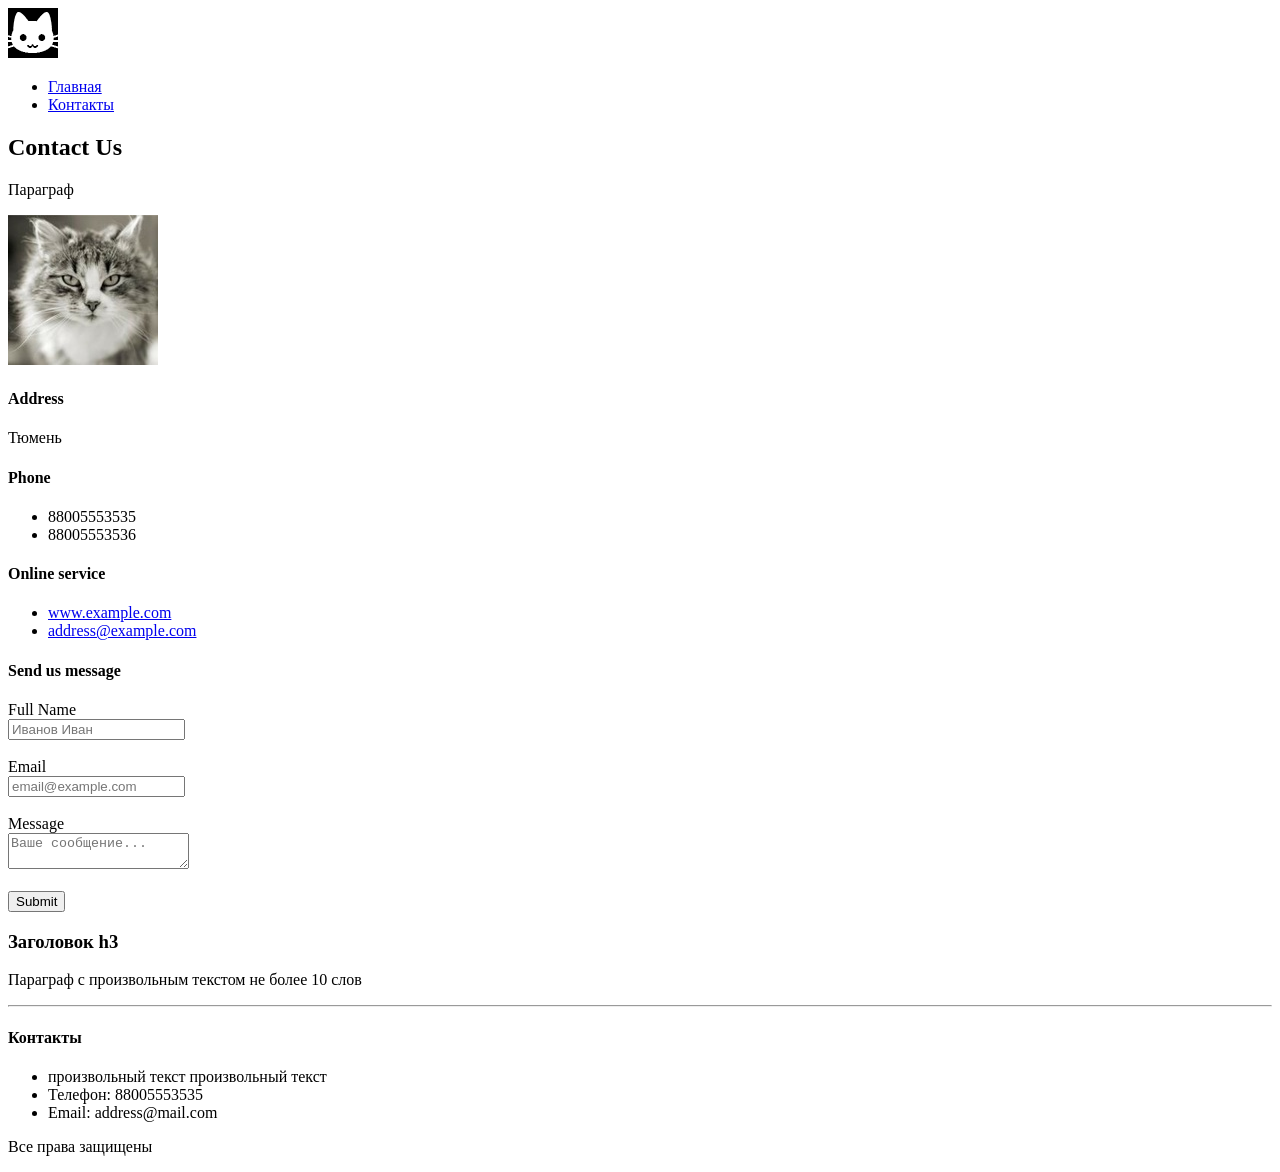
==== contacts.html @ a6430950 "lesson1-1" ====
<!DOCTYPE html>
<html lang="ru">
<head>
    <meta charset="UTF-8">
    <meta name="viewport" content="width=device-width, initial-scale=1.0">
    <title>Контакты</title>
</head>
<body>
    <header>
        <img src="src/assets/img/logo.png" alt="Логотип">
        <nav>
            <ul>
                <li><a href="index.html">Главная</a></li>
                <li><a href="#">Контакты</a></li>
            </ul>
        </nav>
    </header>

    <main>
        <h2>Contact Us</h2>
        <p>Параграф</p>
        <img src="src/assets/img/cat.jpeg" alt="Кот">

        <h4>Address</h4>
        <p>Тюмень</p>

        <h4>Phone</h4>
        <ul>
            <li>88005553535</li>
            <li>88005553536</li>
        </ul>

        <h4>Online service</h4>
        <ul>
            <li><a href="https://www.example.com">www.example.com</a></li>
            <li><a href="mailto:address@example.com">address@example.com</a></li>
        </ul>

        <h4>Send us message</h4>

        <form class="form">
            <label>Full Name<br><input type="text" placeholder="Иванов Иван"><br></label><br>

            <label>Email<br><input type="email" placeholder="email@example.com"><br></label><br>

            <label>Message<br><textarea type="text" placeholder="Ваше сообщение..."></textarea><br></label><br>

            <button type="submit">Submit</button>
        </form>
    </main>

    <footer>
        <h3>Заголовок h3</h3>
        <p>Параграф с произвольным текстом не более 10 слов</p>
        <hr>
        <h4>Контакты</h4>
        <ul>
            <li>произвольный текст произвольный текст</li>
            <li>Телефон: 88005553535</li>
            <li>Email: address@mail.com</li>
        </ul>
        <p>Все права защищены</p>
    </footer>
</body>
</html>
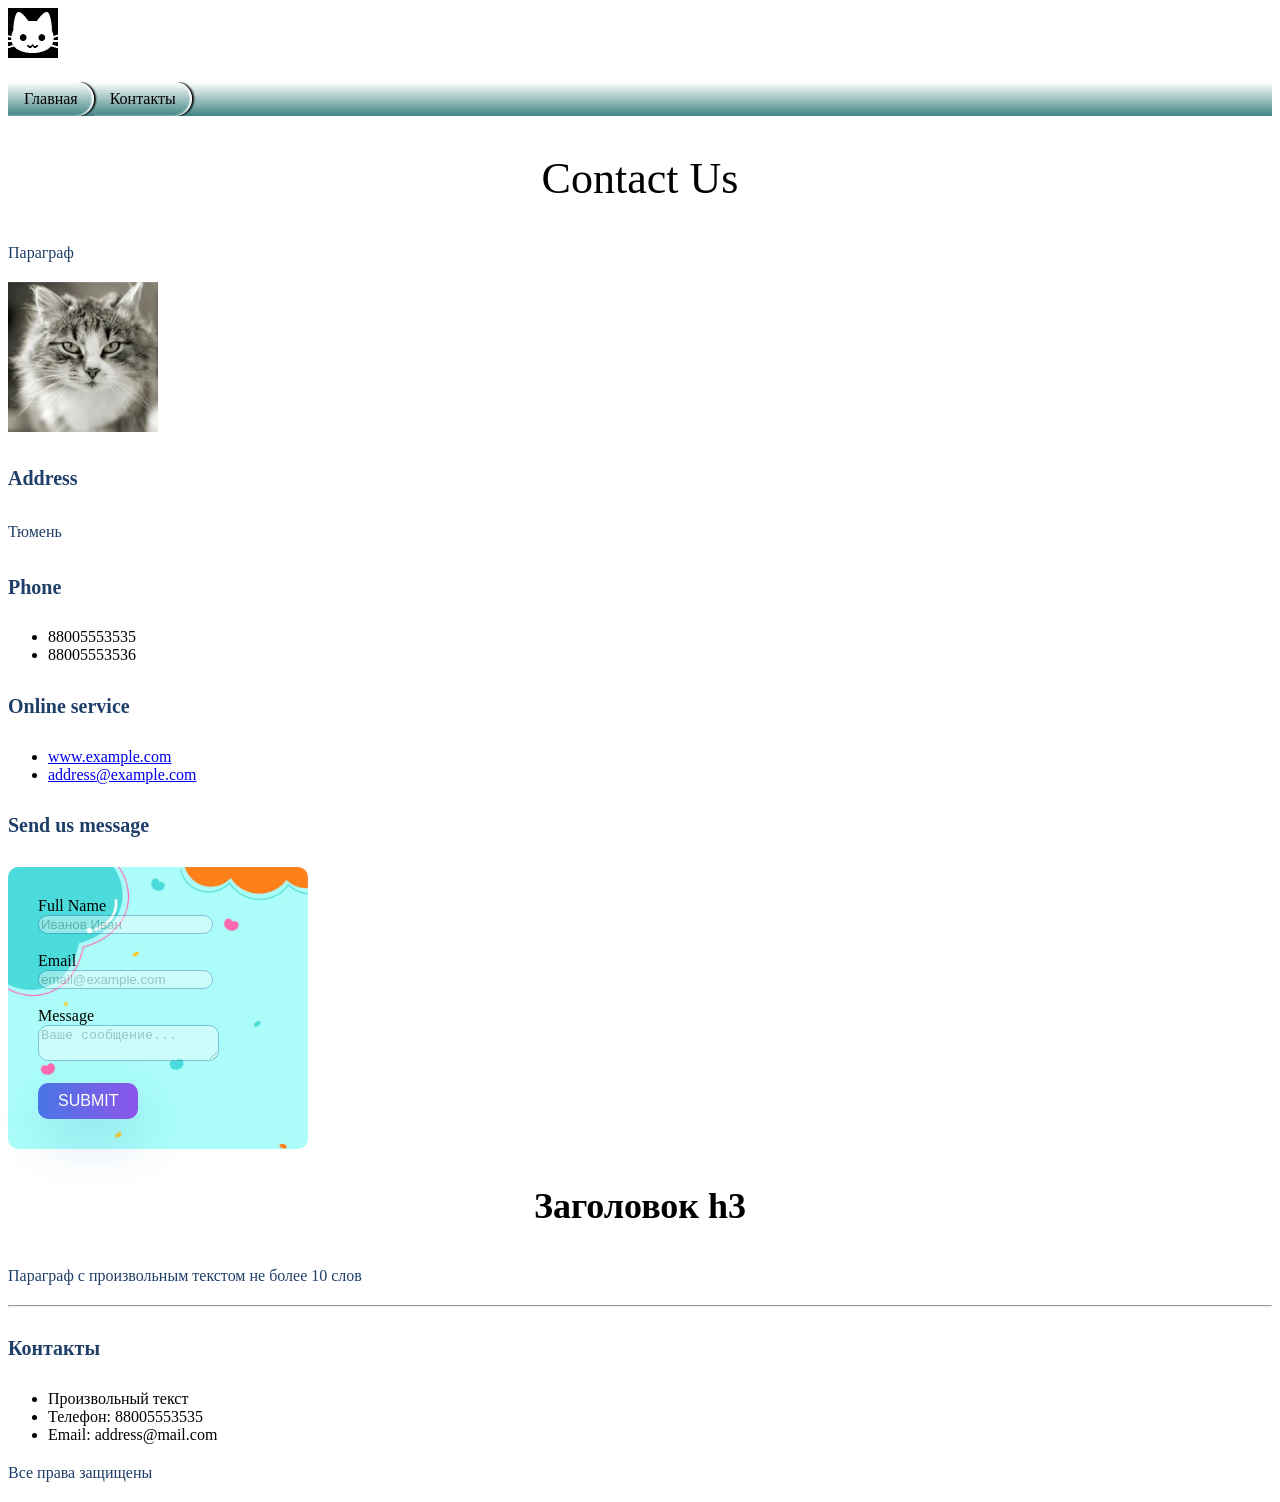
==== commit 4943f489: "lesson2" ====
--- a/contacts.html
+++ b/contacts.html
@@ -3,63 +3,64 @@
 <head>
     <meta charset="UTF-8">
     <meta name="viewport" content="width=device-width, initial-scale=1.0">
+    <link rel="stylesheet" href="src/assets/styles/style.css">
     <title>Контакты</title>
 </head>
 <body>
     <header>
         <img src="src/assets/img/logo.png" alt="Логотип">
-        <nav>
+        <nav class="breadcrumbs">
             <ul>
                 <li><a href="index.html">Главная</a></li>
-                <li><a href="#">Контакты</a></li>
+                <li><a href="contacts.html">Контакты</a></li>
             </ul>
         </nav>
     </header>
 
     <main>
-        <h2>Contact Us</h2>
-        <p>Параграф</p>
+        <h2 class="heading2">Contact Us</h2>
+        <p class="paragraph">Параграф</p>
         <img src="src/assets/img/cat.jpeg" alt="Кот">
 
-        <h4>Address</h4>
-        <p>Тюмень</p>
+        <h4 class="heading4">Address</h4>
+        <p class="paragraph">Тюмень</p>
 
-        <h4>Phone</h4>
+        <h4 class="heading4">Phone</h4>
         <ul>
             <li>88005553535</li>
             <li>88005553536</li>
         </ul>
 
-        <h4>Online service</h4>
+        <h4 class="heading4">Online service</h4>
         <ul>
             <li><a href="https://www.example.com">www.example.com</a></li>
             <li><a href="mailto:address@example.com">address@example.com</a></li>
         </ul>
 
-        <h4>Send us message</h4>
+        <h4 class="heading4">Send us message</h4>
+        
+        <form class="form">
+            <label>Full Name<br><input class="input" type="text" placeholder="Иванов Иван"><br></label><br>
 
-        <form class="form">
-            <label>Full Name<br><input type="text" placeholder="Иванов Иван"><br></label><br>
+            <label>Email<br><input class="input" type="email" placeholder="email@example.com"><br></label><br>
 
-            <label>Email<br><input type="email" placeholder="email@example.com"><br></label><br>
-
-            <label>Message<br><textarea type="text" placeholder="Ваше сообщение..."></textarea><br></label><br>
-
-            <button type="submit">Submit</button>
+            <label>Message<br><textarea class="input" type="text" placeholder="Ваше сообщение..."></textarea><br></label><br>
+            
+            <button type="submit" class="submit">Submit</button>
         </form>
     </main>
 
     <footer>
-        <h3>Заголовок h3</h3>
-        <p>Параграф с произвольным текстом не более 10 слов</p>
+        <h3 class="heading3">Заголовок h3</h3>
+        <p class="paragraph">Параграф с произвольным текстом не более 10 слов</p>
         <hr>
-        <h4>Контакты</h4>
+        <h4 class="heading4">Контакты</h4>
         <ul>
-            <li>произвольный текст произвольный текст</li>
+            <li>Произвольный текст</li>
             <li>Телефон: 88005553535</li>
             <li>Email: address@mail.com</li>
         </ul>
-        <p>Все права защищены</p>
+        <p class="paragraph">Все права защищены</p>
     </footer>
 </body>
 </html>
--- a/src/assets/styles/style.css
+++ b/src/assets/styles/style.css
@@ -0,0 +1,91 @@
+@import "./global.css";
+@import "./fonts.css";
+@import "./utils.css";
+
+.test {
+    color: yellow !important;
+}
+
+.test {
+    color: red !important;
+}
+
+.paragraph {
+    font-size: 16px;
+    line-height: 26px;
+    color: #1F3F68
+}
+
+.heading1 {
+    font-size: 64px;
+    color: #1F3F68
+}
+
+.heading2 {
+    font-weight: 500;
+    font-size: 44px;
+    text-align: center
+}
+
+.heading3 {
+    font-size: 36px;
+    text-align: center
+}
+
+.heading4 {
+    font-size: 20px;
+    line-height: 30px;
+    color: #1F3F68
+}
+
+.input {
+    border: 1px solid #356EAD;
+    box-sizing: border-box;
+    border-radius: 10px;
+    opacity: 0.4
+}
+
+.submit {
+    background: linear-gradient(to right, rgb(73, 117, 230), rgb(140, 85, 233));
+    box-shadow: 5px 20px 50px rgba(16, 112, 177, 0.2);
+    border-radius: 10px;
+    font-weight: 500;
+    font-size: 16px;
+    line-height: 26px;
+    text-align: center;
+    color: #FFFFFF;
+    text-transform: uppercase;
+    border: none;
+    padding: 5px 20px;
+}
+
+.form {
+    background-image: url('../img/фон.jpeg');
+    width: 240px;
+    background-size: cover;
+    padding: 30px;
+    border-radius: 10px;
+}
+
+.breadcrumbs ul {
+    display: flex;
+    list-style: none;
+    padding: 0;
+    margin: 20px 0;
+    background: linear-gradient(white, rgb(66, 132, 133));
+    overflow: hidden;
+}
+
+.breadcrumbs li {
+    margin: 0;
+    border-top-right-radius: 20px;
+    border-bottom-right-radius: 20px;
+    box-shadow: -2px 0 2px #FFFFFF inset, 2px 0 2px #000000;
+}
+
+.breadcrumbs a {
+    display: block;
+    padding: 8px 16px;
+    text-decoration: none;
+    color: black;
+}
